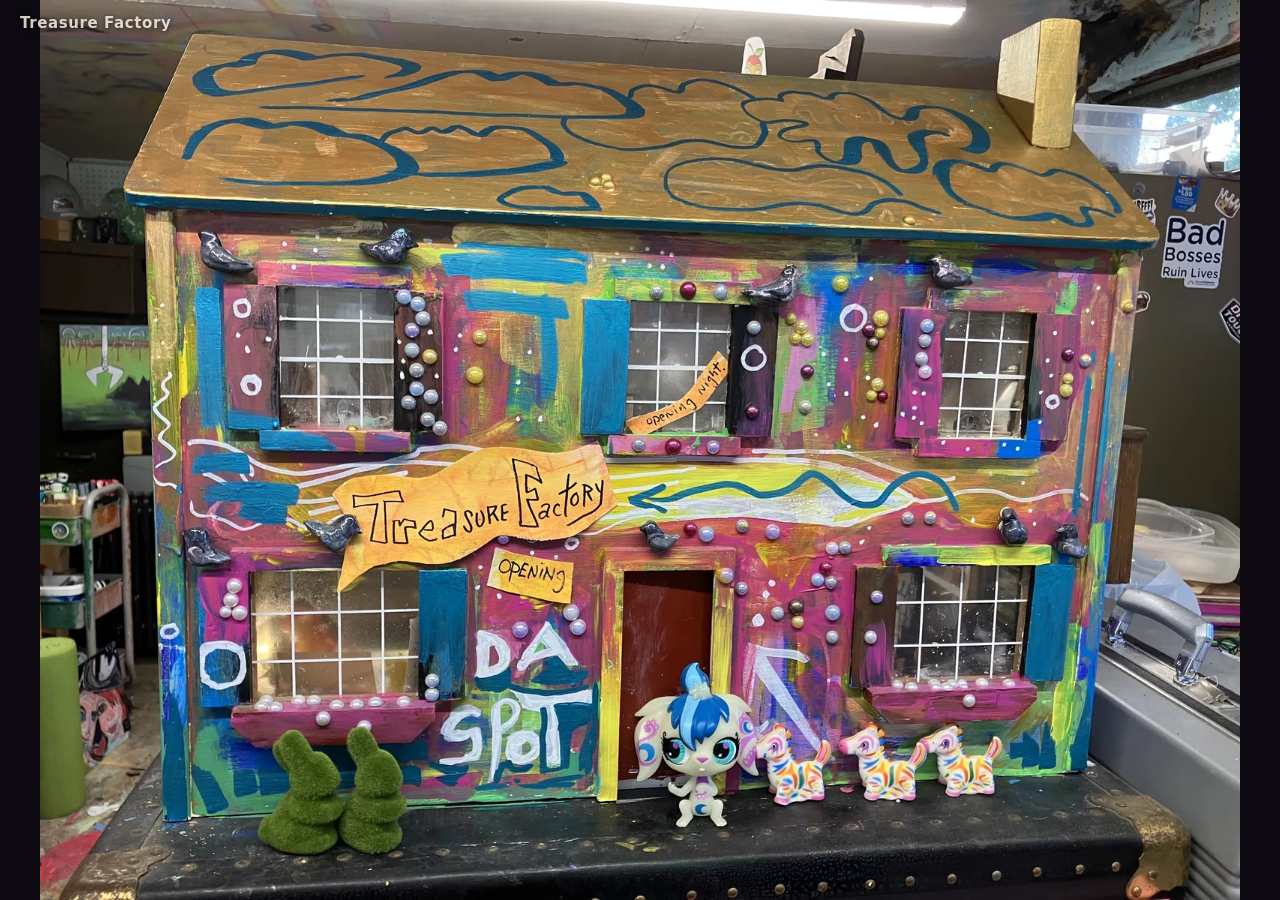
==== app/index.html @ 38cffd30 "Treasure Factory: click-through game, editor, and GitHub Pages deploy Vanilla-JS player + authoring " ====
<!doctype html>
<html lang="en">
<head>
  <meta charset="utf-8">
  <meta name="viewport" content="width=device-width, initial-scale=1, maximum-scale=1, user-scalable=no">
  <title>Treasure Factory</title>
  <link rel="stylesheet" href="style.css">
</head>
<body>
  <div id="stage">
    <img id="frame" alt="" draggable="false">
    <div id="overlay"></div>
    <div id="title"></div>
    <div id="hint"></div>
  </div>
  <script type="module" src="engine.js"></script>
</body>
</html>
---- app/style.css ----
:root { --bg: #0c0a10; --ink: #f6efe6; }

* { box-sizing: border-box; }
html, body { margin: 0; height: 100%; background: var(--bg); overflow: hidden; }

#stage { position: fixed; inset: 0; }

#frame {
  position: absolute; inset: 0;
  width: 100%; height: 100%;
  object-fit: contain;
  user-select: none; -webkit-user-drag: none;
  transition: opacity .28s ease;
}
#frame.fading { opacity: 0; }

/* Transparent layer that catches the mouse and hosts debug outlines. */
#overlay { position: absolute; inset: 0; cursor: default; }

#title {
  position: absolute; left: 0; top: 0; padding: 14px 20px;
  font: 600 15px/1.2 ui-sans-serif, system-ui, sans-serif; letter-spacing: .04em;
  color: var(--ink); text-shadow: 0 1px 5px rgba(0,0,0,.8);
  opacity: .85; pointer-events: none;
}

#hint {
  position: absolute; left: 50%; bottom: 22px; transform: translateX(-50%);
  max-width: 80%; padding: 7px 14px; border-radius: 999px;
  background: rgba(0,0,0,.45); backdrop-filter: blur(3px);
  font: 500 14px/1.2 ui-sans-serif, system-ui, sans-serif;
  color: var(--ink); text-shadow: 0 1px 3px rgba(0,0,0,.8);
  pointer-events: none; transition: opacity .15s ease;
}
#hint:empty { opacity: 0; }

.hs-outline {
  position: absolute;
  border: 2px dashed rgba(255, 80, 160, .95);
  background: rgba(255, 80, 160, .14);
  border-radius: 3px; pointer-events: none;
}

#error {
  position: absolute; left: 0; right: 0; top: 45%; padding: 0 24px; text-align: center;
  color: #ffb3b3; font: 500 15px/1.5 ui-sans-serif, system-ui, sans-serif;
}
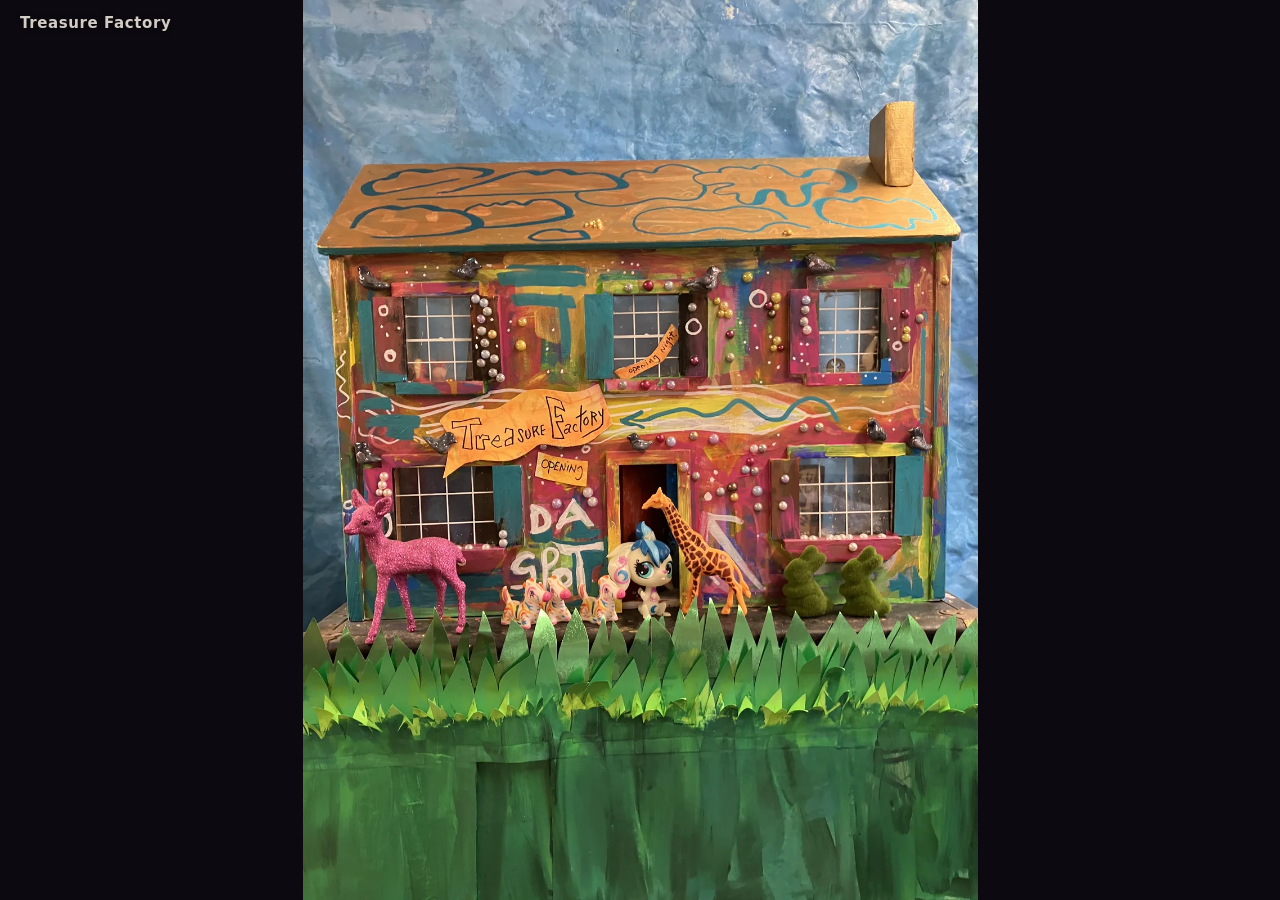
==== commit 9627ec56: "Engine: tap ripple, nav pulses on entry, first-visit checklist, win overlay Phone-first demo polish:" ====
--- a/app/index.html
+++ b/app/index.html
@@ -12,6 +12,10 @@
     <div id="overlay"></div>
     <div id="title"></div>
     <div id="hint"></div>
+    <button id="hud" hidden>&#9733; <span id="hudCount">0/0</span></button>
+    <div id="toast"></div>
+    <div id="checklist" hidden></div>
+    <div id="win" hidden></div>
   </div>
   <script type="module" src="engine.js"></script>
 </body>
--- a/app/style.css
+++ b/app/style.css
@@ -45,3 +45,119 @@
   position: absolute; left: 0; right: 0; top: 45%; padding: 0 24px; text-align: center;
   color: #ffb3b3; font: 500 15px/1.5 ui-sans-serif, system-ui, sans-serif;
 }
+
+/* --- scavenger hunt HUD (lives in the reserved letterbox bands) --- */
+
+#hud {
+  position: absolute; right: 12px; top: 10px;
+  padding: 7px 13px; border: 1px solid rgba(246,239,230,.25); border-radius: 999px;
+  background: rgba(0,0,0,.45); backdrop-filter: blur(3px);
+  color: #ffd76a; font: 600 14px/1.2 ui-sans-serif, system-ui, sans-serif;
+  cursor: pointer;
+}
+
+#toast {
+  position: absolute; left: 50%; top: 56px; transform: translateX(-50%);
+  max-width: 84%; padding: 8px 16px; border-radius: 999px;
+  background: rgba(0,0,0,.65); backdrop-filter: blur(3px);
+  color: var(--ink); font: 600 14px/1.2 ui-sans-serif, system-ui, sans-serif;
+  pointer-events: none; opacity: 0; transition: opacity .2s ease;
+  white-space: nowrap; overflow: hidden; text-overflow: ellipsis;
+}
+#toast.show { opacity: 1; }
+
+.hs-found {
+  position: absolute; transform: translate(-50%, -50%);
+  width: 24px; height: 24px; border-radius: 50%;
+  background: rgba(255,215,106,.92); color: #3a2a00;
+  font: 700 15px/24px ui-sans-serif, system-ui, sans-serif; text-align: center;
+  box-shadow: 0 1px 6px rgba(0,0,0,.5); pointer-events: none;
+}
+
+#checklist {
+  position: absolute; inset: 0; z-index: 10; overflow: auto;
+  background: rgba(0,0,0,.6); backdrop-filter: blur(2px);
+  padding: 46px 16px 24px;
+}
+.cl-card {
+  max-width: 380px; margin: 0 auto; padding: 14px 18px 18px;
+  background: #1b1622; border: 1px solid #3a3346; border-radius: 14px;
+  color: var(--ink); font: 14px/1.45 ui-sans-serif, system-ui, sans-serif;
+}
+.cl-head { display: flex; justify-content: space-between; align-items: center; }
+.cl-head b { font-size: 16px; letter-spacing: .02em; }
+.cl-head button {
+  background: none; border: none; color: var(--ink); font-size: 24px;
+  cursor: pointer; padding: 0 4px; line-height: 1;
+}
+.cl-card h4 {
+  margin: 14px 0 6px; font-size: 12px; text-transform: uppercase;
+  letter-spacing: .08em; color: #a99fb5;
+}
+.cl-card ul { list-style: none; margin: 0; padding: 0; }
+.cl-card li {
+  display: flex; justify-content: space-between; gap: 10px;
+  padding: 4px 2px; border-bottom: 1px solid rgba(255,255,255,.06);
+}
+.cl-card li.done { color: #8fd7a8; }
+.cl-card li.done span:first-child { text-decoration: line-through; opacity: .75; }
+.cl-card li .n { color: #ffd76a; font-weight: 600; }
+.cl-card li.done .n { color: #8fd7a8; }
+#clReset {
+  margin-top: 16px; width: 100%; padding: 8px; border-radius: 8px;
+  background: #2e2738; border: 1px solid #3a3346; color: #ffc4dc;
+  font: inherit; cursor: pointer;
+}
+
+/* --- touch feedback --- */
+
+.tap-ripple {
+  position: absolute; width: 44px; height: 44px; border-radius: 50%;
+  border: 2px solid rgba(246,239,230,.6); background: rgba(246,239,230,.22);
+  transform: translate(-50%,-50%) scale(.25); pointer-events: none;
+  animation: ripple .45s ease-out forwards;
+}
+@keyframes ripple {
+  to { transform: translate(-50%,-50%) scale(1.3); opacity: 0; }
+}
+
+/* brief on-entry pulse of the navigation hotspots (goto only, never find) */
+.hs-pulse {
+  position: absolute; border: 2px solid rgba(246,239,230,.85); border-radius: 6px;
+  box-shadow: 0 0 14px rgba(246,239,230,.35), inset 0 0 10px rgba(246,239,230,.12);
+  pointer-events: none; opacity: 0;
+  animation: hspulse 1.6s ease-out forwards;
+}
+@keyframes hspulse {
+  0% { opacity: 0; }
+  18% { opacity: .9; }
+  45% { opacity: .3; }
+  70% { opacity: .8; }
+  100% { opacity: 0; }
+}
+
+/* --- win overlay --- */
+
+#win {
+  position: absolute; inset: 0; z-index: 12; overflow: auto;
+  background: rgba(0,0,0,.72); backdrop-filter: blur(3px);
+  padding: 70px 16px 24px;
+}
+.win-card {
+  max-width: 380px; margin: 0 auto; padding: 24px 20px 18px; text-align: center;
+  background: #1b1622; border: 1px solid #ffd76a; border-radius: 14px;
+  color: var(--ink); font: 15px/1.5 ui-sans-serif, system-ui, sans-serif;
+  box-shadow: 0 10px 50px rgba(0,0,0,.6);
+}
+.win-card .trophy { font-size: 46px; line-height: 1; }
+.win-card .count { margin-top: 10px; color: #ffd76a; font-weight: 700; font-size: 19px; }
+.win-card p { margin: 12px 0 0; }
+.win-card .win-link {
+  display: inline-block; margin-top: 16px; padding: 10px 18px; border-radius: 999px;
+  background: #ffd76a; color: #3a2a00; font-weight: 700; text-decoration: none;
+}
+#winClose {
+  margin-top: 16px; width: 100%; padding: 8px; border-radius: 8px;
+  background: #2e2738; border: 1px solid #3a3346; color: var(--ink);
+  font: inherit; font-size: 18px; line-height: 1; cursor: pointer;
+}
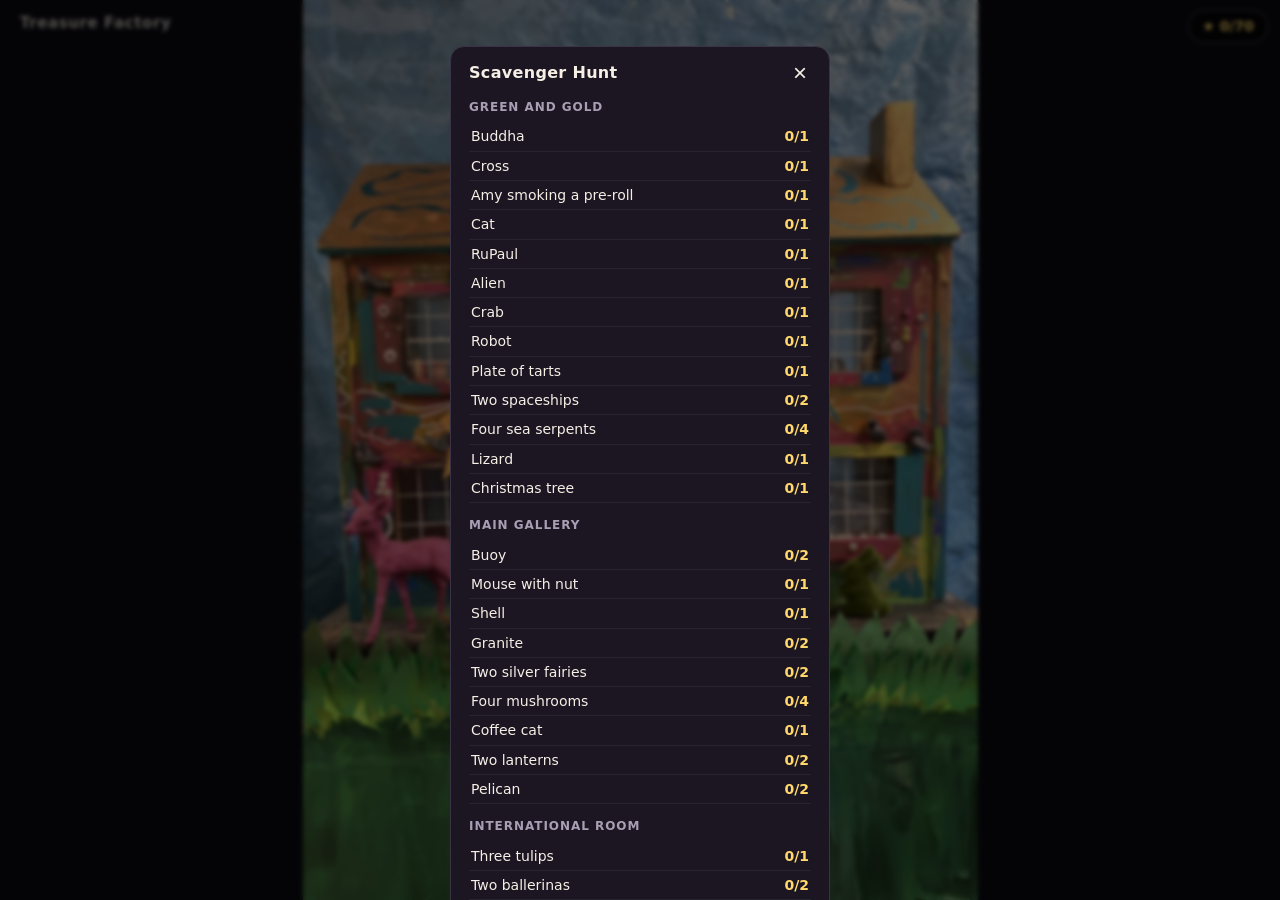
==== commit ed71b114: "Replace hover hints with pickable scene transitions Hints only ever rendered on mousemove, which pho" ====
--- a/app/index.html
+++ b/app/index.html
@@ -9,9 +9,9 @@
 <body>
   <div id="stage">
     <img id="frame" alt="" draggable="false">
+    <img id="fxframe" alt="" hidden draggable="false">
     <div id="overlay"></div>
     <div id="title"></div>
-    <div id="hint"></div>
     <button id="hud" hidden>&#9733; <span id="hudCount">0/0</span></button>
     <div id="toast"></div>
     <div id="checklist" hidden></div>
--- a/app/style.css
+++ b/app/style.css
@@ -5,14 +5,23 @@
 
 #stage { position: fixed; inset: 0; }
 
-#frame {
+#frame, #fxframe {
   position: absolute; inset: 0;
   width: 100%; height: 100%;
   object-fit: contain;
   user-select: none; -webkit-user-drag: none;
-  transition: opacity .28s ease;
 }
-#frame.fading { opacity: 0; }
+
+/* --- scene transitions: the incoming image animates on the fx layer --- */
+#fxframe { pointer-events: none; }
+.fx-dissolve { animation: fxDissolve .45s ease both; }
+@keyframes fxDissolve { from { opacity: 0; } to { opacity: 1; } }
+.fx-wipe { animation: fxWipe .5s ease-in-out both; }
+@keyframes fxWipe { from { clip-path: inset(0 100% 0 0); } to { clip-path: inset(0 0 0 0); } }
+.fx-zoom { animation: fxZoom .5s ease-out both; }
+@keyframes fxZoom { from { opacity: 0; transform: scale(1.15); } to { opacity: 1; transform: scale(1); } }
+.fx-iris { animation: fxIris .55s ease-in-out both; }
+@keyframes fxIris { from { clip-path: circle(0% at 50% 50%); } to { clip-path: circle(75% at 50% 50%); } }
 
 /* Transparent layer that catches the mouse and hosts debug outlines. */
 #overlay { position: absolute; inset: 0; cursor: default; }
@@ -23,16 +32,6 @@
   color: var(--ink); text-shadow: 0 1px 5px rgba(0,0,0,.8);
   opacity: .85; pointer-events: none;
 }
-
-#hint {
-  position: absolute; left: 50%; bottom: 22px; transform: translateX(-50%);
-  max-width: 80%; padding: 7px 14px; border-radius: 999px;
-  background: rgba(0,0,0,.45); backdrop-filter: blur(3px);
-  font: 500 14px/1.2 ui-sans-serif, system-ui, sans-serif;
-  color: var(--ink); text-shadow: 0 1px 3px rgba(0,0,0,.8);
-  pointer-events: none; transition: opacity .15s ease;
-}
-#hint:empty { opacity: 0; }
 
 .hs-outline {
   position: absolute;
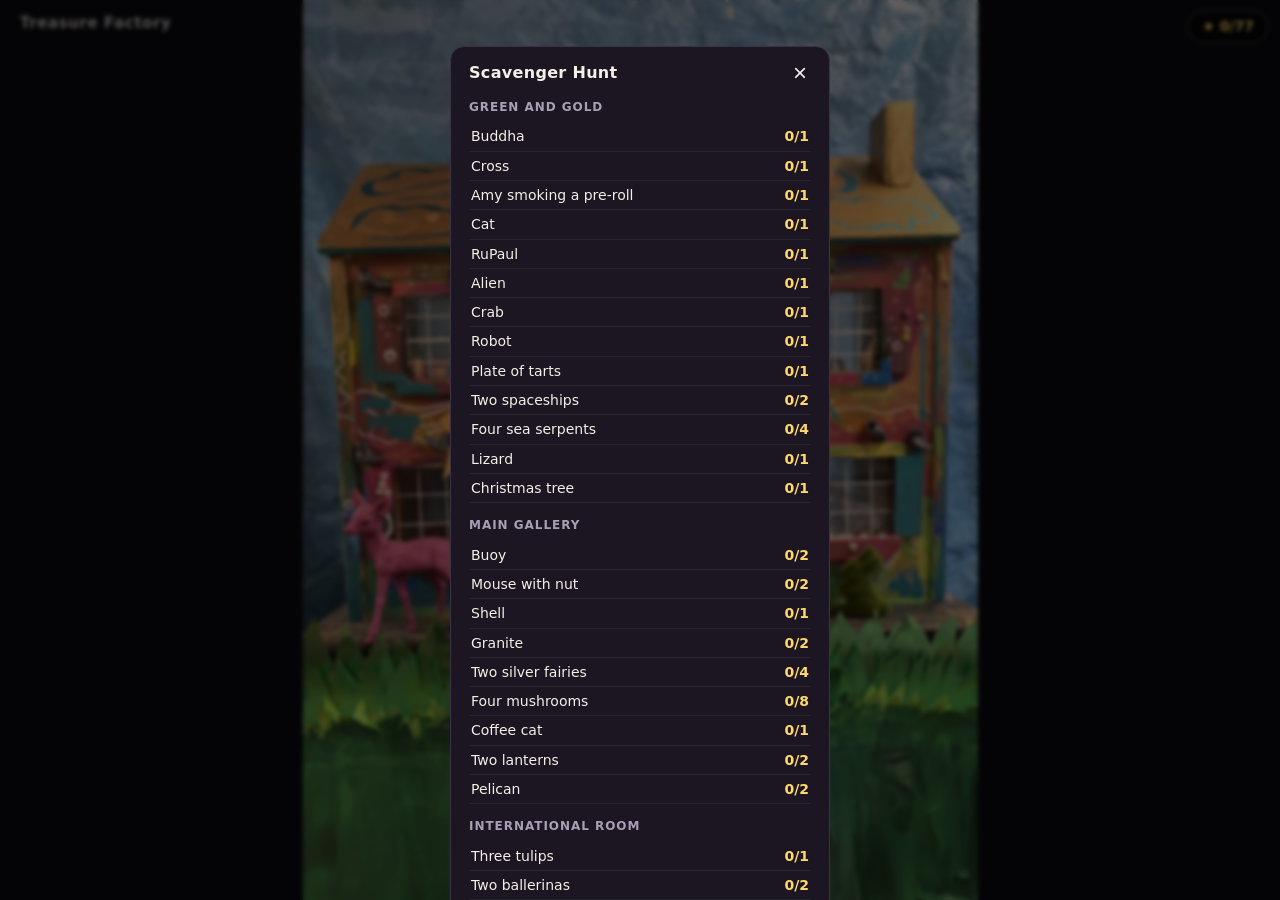
==== commit a31ae2b9: "Editor: transition previews on the stage The five effect classes move to a shared transitions.css so" ====
--- a/app/index.html
+++ b/app/index.html
@@ -5,6 +5,7 @@
   <meta name="viewport" content="width=device-width, initial-scale=1, maximum-scale=1, user-scalable=no">
   <title>Treasure Factory</title>
   <link rel="stylesheet" href="style.css">
+  <link rel="stylesheet" href="transitions.css">
 </head>
 <body>
   <div id="stage">
--- a/app/style.css
+++ b/app/style.css
@@ -12,16 +12,8 @@
   user-select: none; -webkit-user-drag: none;
 }
 
-/* --- scene transitions: the incoming image animates on the fx layer --- */
+/* scene transition classes live in transitions.css (shared with the editor preview) */
 #fxframe { pointer-events: none; }
-.fx-dissolve { animation: fxDissolve .45s ease both; }
-@keyframes fxDissolve { from { opacity: 0; } to { opacity: 1; } }
-.fx-wipe { animation: fxWipe .5s ease-in-out both; }
-@keyframes fxWipe { from { clip-path: inset(0 100% 0 0); } to { clip-path: inset(0 0 0 0); } }
-.fx-zoom { animation: fxZoom .5s ease-out both; }
-@keyframes fxZoom { from { opacity: 0; transform: scale(1.15); } to { opacity: 1; transform: scale(1); } }
-.fx-iris { animation: fxIris .55s ease-in-out both; }
-@keyframes fxIris { from { clip-path: circle(0% at 50% 50%); } to { clip-path: circle(75% at 50% 50%); } }
 
 /* Transparent layer that catches the mouse and hosts debug outlines. */
 #overlay { position: absolute; inset: 0; cursor: default; }
--- a/app/transitions.css
+++ b/app/transitions.css
@@ -0,0 +1,16 @@
+/* Scene transitions, shared by the player (engine.js fx layer) and the
+   editor's preview. One definition so the preview can never drift from
+   what the player actually shows. Apply .fx-<name> to an image layered
+   over the outgoing scene; 'cut' has no class (it's just a src swap). */
+
+.fx-dissolve { animation: fxDissolve .45s ease both; }
+@keyframes fxDissolve { from { opacity: 0; } to { opacity: 1; } }
+
+.fx-wipe { animation: fxWipe .5s ease-in-out both; }
+@keyframes fxWipe { from { clip-path: inset(0 100% 0 0); } to { clip-path: inset(0 0 0 0); } }
+
+.fx-zoom { animation: fxZoom .5s ease-out both; }
+@keyframes fxZoom { from { opacity: 0; transform: scale(1.15); } to { opacity: 1; transform: scale(1); } }
+
+.fx-iris { animation: fxIris .55s ease-in-out both; }
+@keyframes fxIris { from { clip-path: circle(0% at 50% 50%); } to { clip-path: circle(75% at 50% 50%); } }
